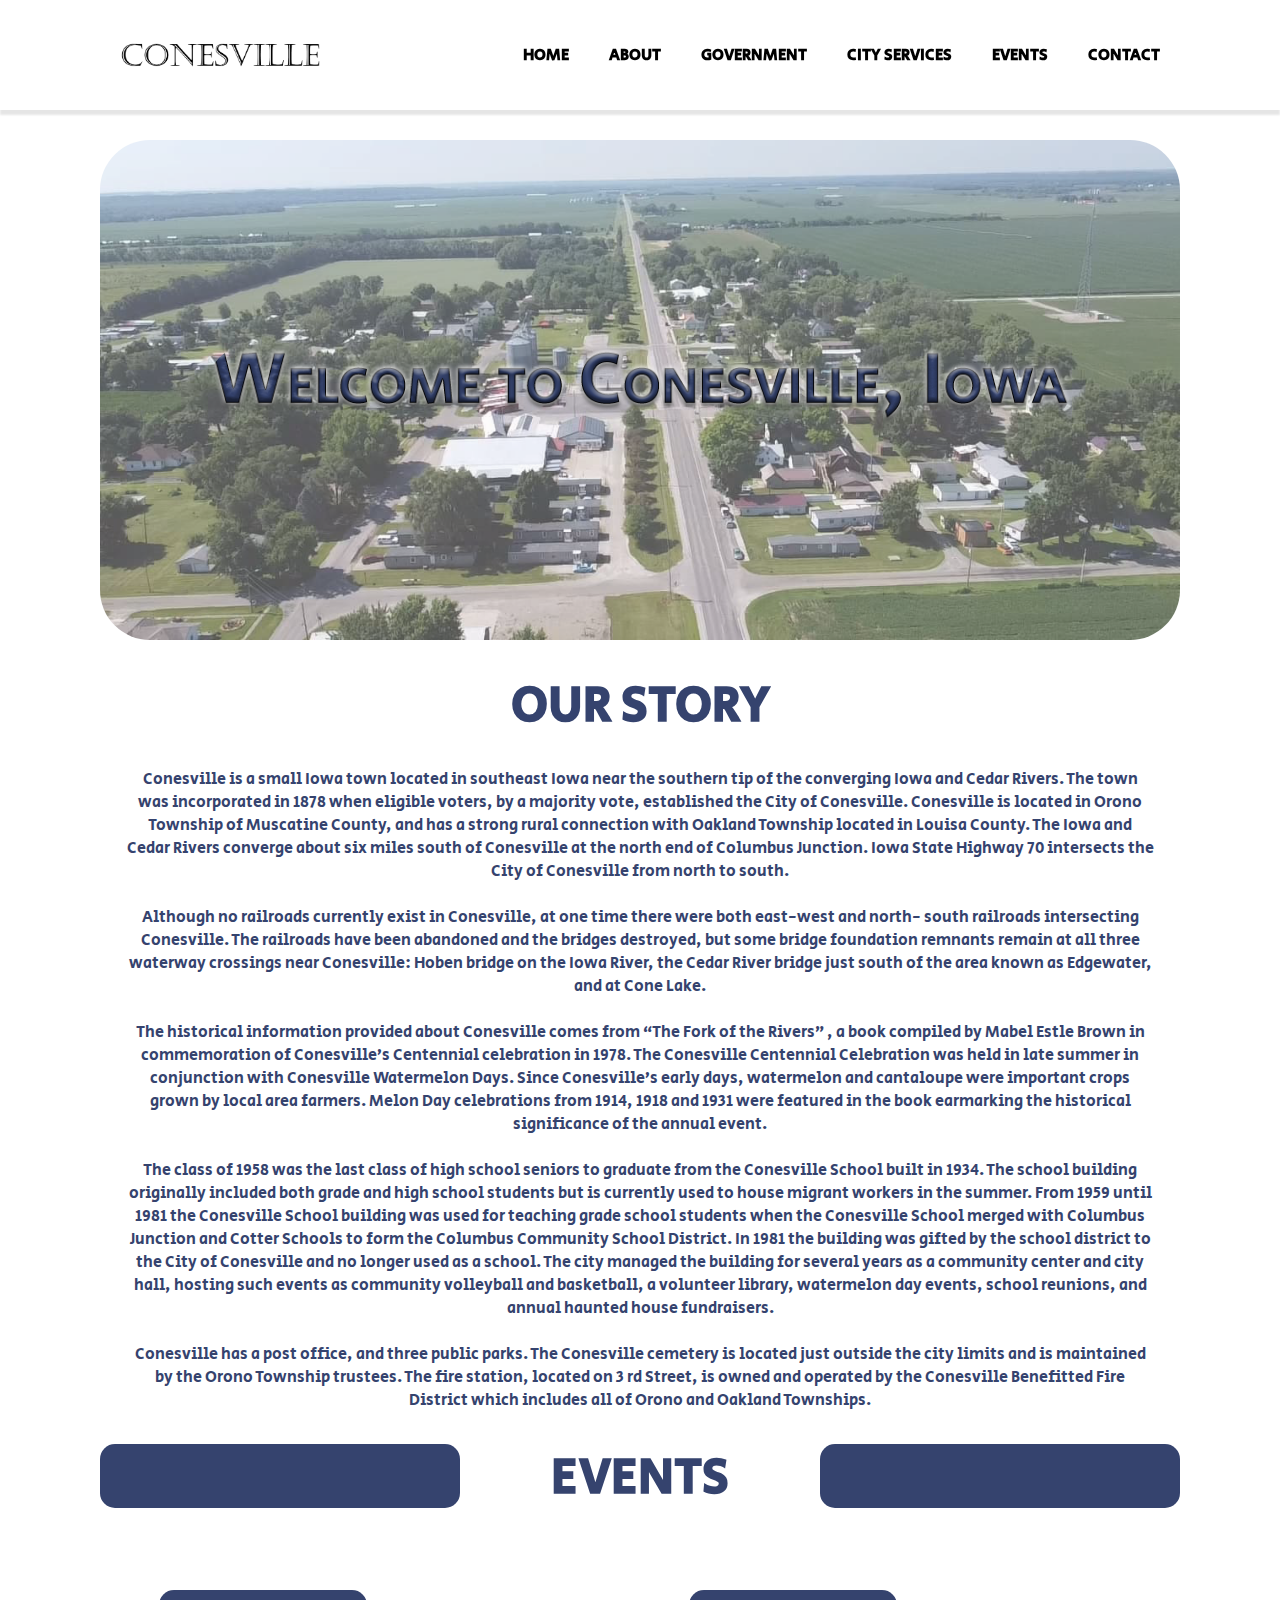
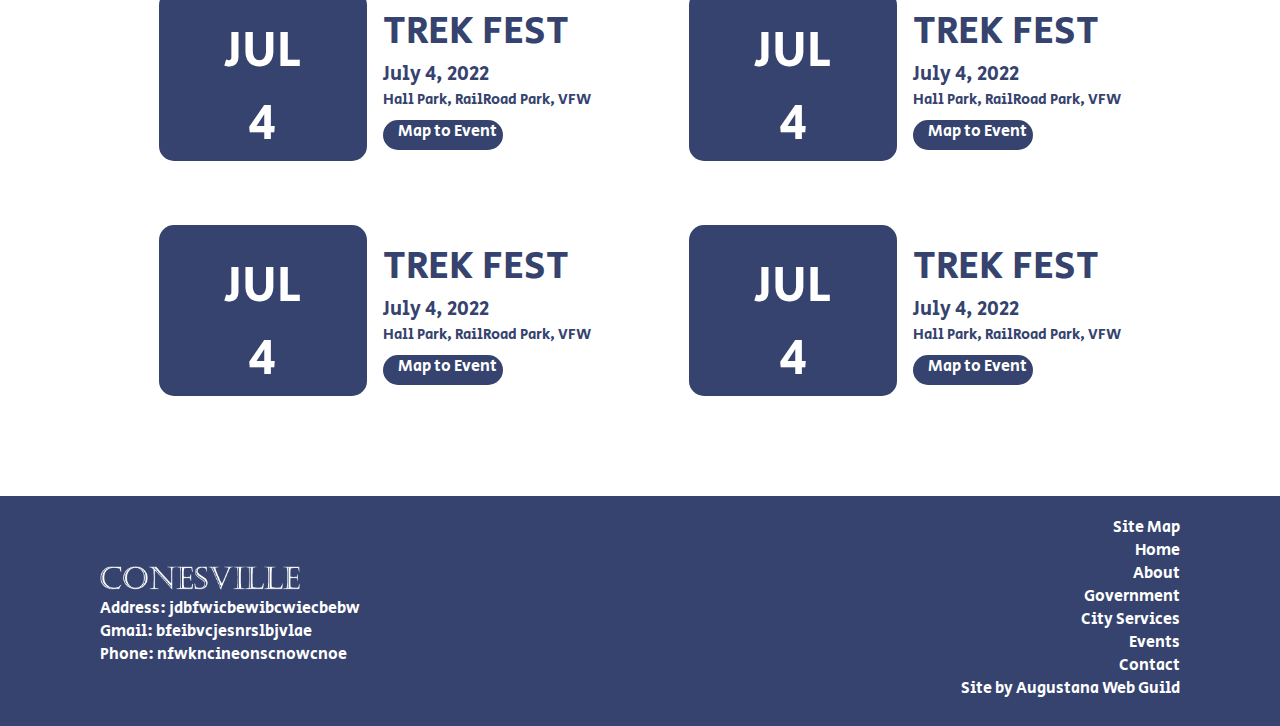
==== index.html @ def05488 "website completed" ====
<!DOCTYPE html>
<html lang="en">
  <head>
    <meta charset="UTF-8" />
    <meta http-equiv="X-UA-Compatible" content="IE=edge" />
    <meta name="viewport" content="width=device-width, initial-scale=1.0" />
    <!--Google Fonts-->
    <link rel="preconnect" href="https://fonts.googleapis.com">
    <link rel="preconnect" href="https://fonts.gstatic.com" crossorigin>
    <link href="https://fonts.googleapis.com/css2?family=Secular+One&display=swap" rel="stylesheet">
    <!--CSS Link-->
    <link rel="stylesheet" href="css/style.css" />
    <link rel="stylesheet" href="css/responsiveNavBar.css">

    <title>Conesville</title>
  </head>

  <header>
    <div class="navbar">
        <div class="navbar-content justify">
            <a href="index" class="logo">
                <img src="/img/logo.png" alt="logo of conesville">
            </a>
            <div class="burger navbar-toggle toggle" id="js-navbar-toggle">
                <div class="l1"></div>
                <div class="l2"></div>
                <div class="l3"></div>
            </div>
            <ul class="mainnav active" id="menu">
                <li><a href="#Home" class="navlink hover-underline">Home</a></li>
                <li><a href="#About" class="navlink hover-underline">About</a></li>
                <li><a href="#Government" class="navlink hover-underline">Government</a></li>
                <li><a href="#City Services" class="navlink hover-underline">City Services</a></li>
                <li><a href="#Events" class="navlink hover-underline">Events</a></li>
                <li><a href="#Contact" class="navlink hover-underline">Contact</a></li>
            </ul>
        </div>
    </div>
    <div class="justify gallery-img">
      <div class="img-frame">
        <img src="/img/Conesvilleback.png" alt="background image for conesville">
      </div>
      <div class="justify content welcome-img">
          <img src="/img/Welcome-to-Conesville,-Iowa.png" alt="Welcome to Conesville">
      </div>   
  </div>
  </header>

  <main>
    <div class="justify heading-text">
      <h1>Our Story</h1>
    </div>

    <div class="justify adjust body-text">
      <p>Conesville is a small Iowa town located in southeast Iowa near the southern tip of the converging Iowa and Cedar Rivers. The town was incorporated in 1878 when eligible voters, by a majority vote, established the City of Conesville. Conesville is located in Orono Township of Muscatine County, and has a strong rural connection with Oakland Township located in Louisa County. The Iowa and Cedar Rivers converge about six miles south of Conesville at the north end of Columbus Junction. Iowa State Highway 70 intersects the City of Conesville from north to south.</p><br>

      <p>Although no railroads currently exist in Conesville, at one time there were both east-west and north- south railroads intersecting Conesville. The railroads have been abandoned and the bridges destroyed, but some bridge foundation remnants remain at all three waterway crossings near Conesville: Hoben bridge on the Iowa River, the Cedar River bridge just south of the area known as Edgewater, and at Cone Lake.</p><br>
        
      <p>The historical information provided about Conesville comes from “The Fork of the Rivers” , a book compiled by Mabel Estle Brown in commemoration of Conesville’s Centennial celebration in 1978. The Conesville Centennial Celebration was held in late summer in conjunction with Conesville Watermelon Days. Since Conesville’s early days, watermelon and cantaloupe were important crops grown by local area farmers. Melon Day celebrations from 1914, 1918 and 1931 were featured in the book earmarking the historical significance of the annual event.</p><br>
        
      <p>The class of 1958 was the last class of high school seniors to graduate from the Conesville School built in 1934. The school building originally included both grade and high school students but is currently used to house migrant workers in the summer. From 1959 until 1981 the Conesville School building was used for teaching grade school students when the Conesville School merged with Columbus Junction and Cotter Schools to form the Columbus Community School District. In 1981 the building was gifted by the school district to the City of Conesville and no longer used as a school. The city managed the building for several years as a community center and city hall, hosting such events as community volleyball and basketball, a volunteer library, watermelon day events, school reunions, and annual haunted house fundraisers.</p><br>
        
      <p>Conesville has a post office, and three public parks. The Conesville cemetery is located just outside the city limits and is maintained by the Orono Township trustees. The fire station, located on 3 rd Street, is owned and operated by the Conesville Benefitted Fire District which includes all of Orono and Oakland Townships.</p>
    </div>

    <div class="justify grid-1-by-3">
      <div class="rectangle1"></div>
      <div class="heading-text">
        <h1>Events</h1>
      </div>
      <div class="rectangle2"></div>
    </div>
    <div class="justify adjust grid-2-by-2">
      <div class="grid-2-by-2-inner">
        <div class="jul-rectangle">
          <p>JUL<br>4</p>
        </div>
        <div class="trek-fest">
          <p class="trek-text">TREK FEST</p>
          <p class="date">July 4, 2022</p>
          <p class="address">Hall Park, RailRoad Park, VFW</p>
          <div class="map-button">
            <p>Map to Event</p>
          </div>
        </div>
      </div>
      <div class="grid-2-by-2-inner">
        <div class="jul-rectangle">
          <p>JUL<br>4</p>
        </div>
        <div class="trek-fest">
          <p class="trek-text">TREK FEST</p>
          <p class="date">July 4, 2022</p>
          <p class="address">Hall Park, RailRoad Park, VFW</p>
          <div class="map-button">
            <p>Map to Event</p>
          </div>
        </div>
      </div>
      <div class="grid-2-by-2-inner">
        <div class="jul-rectangle">
          <p>JUL<br>4</p>
        </div>
        <div class="trek-fest">
          <p class="trek-text">TREK FEST</p>
          <p class="date">July 4, 2022</p>
          <p class="address">Hall Park, RailRoad Park, VFW</p>
          <div class="map-button">
            <p>Map to Event</p>
          </div>
        </div>
      </div>
      <div class="grid-2-by-2-inner">
        <div class="jul-rectangle">
          <p>JUL<br>4</p>
        </div>
        <div class="trek-fest">
          <p class="trek-text">TREK FEST</p>
          <p class="date">July 4, 2022</p>
          <p class="address">Hall Park, RailRoad Park, VFW</p>
          <div class="map-button">
            <p>Map to Event</p>
          </div>
        </div>
      </div>
    </div>

    <footer>
      <div class="justify adjust footer-grid">
        <div class="logo-and-text">
          <img src="img/footer-logo.png">
          <p>Address: jdbfwicbewibcwiecbebw</p>
          <p>Gmail: bfeibvcjesnrslbjvlae</p>
          <p>Phone: nfwkncineonscnowcnoe</p>
        </div>
        <div class="details">
          <p>Site Map</p>
          <p>Home</p>
          <p>About</p>
          <p>Government</p>
          <p>City Services</p>
          <p>Events</p>
          <p>Contact</p>
          <p>Site by Augustana Web Guild</p>
        </div>
      </div>
    </footer>
    <script src="js/responsiveNavBar.js"></script>
  </main>
---- css/style.css ----
* {
  margin: 0;
  padding: 0;
  /* For webkit */
  -webkit-box-sizing: border-box;
  -moz-box-sizing: border-box;
  box-sizing: border-box;
  font-family: 'Secular One', sans-serif;
}

:root {
  --main-color: #35436e;
}

.justify {
  max-width: 1080px;
  margin-left: auto;
  margin-right: auto;
}

.adjust {
  margin-left: auto;
  margin-right: auto;
  padding-left: 2%;
  padding-right: 2%;
}

.navbar {
  font-weight: 600;
  box-shadow: 0 5px 2px 0 rgba(0, 0, 0, .1);
  backdrop-filter: blue(10px);
  background-color: white;
  position: fixed;
  width: 100%;
  z-index: 1;
}

.navbar-content {
  min-height: 110px;
  display: flex;
  justify-content: space-between;
  margin: auto;
}

.logo {
  padding-top: 40px;
  padding-left: 20px;
}

.logo img {
  width: 200px;
  height: auto;
}

.burger{
  display: none;
  cursor: pointer;
  padding: 8.5px 4px;
  z-index: 3;
}

.burger div{
  background-color: rgb(0, 0, 0);
  width: 25px;
  height: 1px;
  margin: 6px;
  transition: all 0.3s ease;
}

.mainnav {
  list-style-type: none;
  display: flex;
  justify-content: flex-end;
  flex-wrap: wrap;
  margin-left: auto;
}

.mainnav li {
  display: flex;
  text-transform: uppercase;
  position: relative;
  align-items: center;

}

.mainnav li a {
  text-decoration: none;
  color: black;
  padding: 0 20px 0 20px;
}


.navlink{
  display: flex;
  align-items: center;
  justify-content: center;
}

.gallery-img {
  padding-top: 140px;
  position: relative;
}

.img-frame {
  position: relative;
  width: 100%;
  height: 500px;
}

.img-frame img {
  width: 100%;
  height: 100%;
  object-fit: cover;
}

.gallery-img img {
  border-radius: 50px;
}

.welcome-img {
  display: grid;
  position: absolute;
  top: 54%;
  left: 10%;
  right: 10%;
  justify-content: center;
  align-items: center;
}

.welcome-img img {
  width: 100%;
  height: 100%;
  object-fit: cover;
}

.heading-text h1 {
  font-size: 50px;
  color: var(--main-color);
  text-transform: uppercase;
  text-align: center;
  /* margin-left: 230px; */
  margin-top: 30px;
  margin-bottom: 25px;
}

.body-text p {
  text-align: center;
  color: var(--main-color);
}

.grid-1-by-3 {
  display: grid;
  grid-template-columns: 1fr 1fr 1fr;
  align-items: center;
  justify-items: center;
  margin-bottom: 50px;
}

.grid-1-by-3 .rectangle1 {
  width: 100%;
  height: 50%;
  object-fit: cover;
}

.grid-1-by-3 .rectangle2 {
  width: 100%;
  height: 50%;
  object-fit: cover;
}

.rectangle1 {
  border-radius: 15px;
  background-color: var(--main-color);
}

.rectangle2 {
  border-radius: 15px;
  background-color: var(--main-color);
}

.jul-rectangle {
  width: 95px;
  height: 160px;
  border-radius: 15px;
  background-color: var(--main-color);
  text-align: center;
}

.jul-rectangle p {
  font-size: 50px;
  color: white;
  margin-top: 25px;
}

.grid-2-by-2 {
  display: grid;
  grid-template-columns: 1fr 1fr;
  grid-template-rows: 1fr 1fr;
  column-gap: 2em;
  row-gap: 4em;
  align-items: center;
  justify-items: center;
}

.grid-2-by-2-inner {
  display: grid;
  grid-template-columns: 1fr 1fr;
  align-items: center;
  justify-items: center;
  column-gap: 1em;
}

.trek-fest p {
  color: var(--main-color);
}

.trek-text {
  font-size: 40px;
}

.date {
  font-size: 20px;
}

.address {
  font-size: 15px;
}

.map-button {
  width: 120px;
  height: 30px;
  border-radius: 15px;
  background-color: var(--main-color);
}

.map-button p {
  color: white;
  margin-left: 15px;
  margin-right: 5px;
  margin-top: 10px;
}

.grid-2-by-2 .grid-2-by-2-inner .jul-rectangle {
  width: 100%;
  height: 100%;
  object-fit: cover;
}

.grid-2-by-2 .grid-2-by-2-inner .jul-rectangle .trek-fest .trek-text {
  width: 100%;
  height: 100%;
  object-fit: cover;
}

footer{
  background-color: var(--main-color);
}

.footer-grid {
  margin-top: 100px;
  padding: 20px 0px 0px 0px;
  display: grid;
  grid-template-columns: 1fr 1fr;
  column-gap: 10em;
}

.logo-and-text{
  color: white;
  text-align: left;
  margin-top: 50px;
  margin-bottom: 60px;
}

.details {
  color: white;
  text-align: right;
}

.logo-and-text img {
  width: 200px;
}

.footer-grid logo-and-text img {
  width: 100%;
  height: 100%;
  object-fit: cover;
}

.footer-grid .details {
  width: 100%;
  height: 100%;
  object-fit: cover;
}




@media only screen and (max-width: 900px) {
  .navbar-toggle{
    position: absolute;
    top: 17px;
    right: 20px;
  }

  .burger{
    display: block;
  }

  .active{
    display: block;
  }

  .navbar-content{
    min-height: 80px;
    flex-direction: column;
  }
  
  .mainnav{
    padding-top: 20px;
    display: none;
    padding-bottom: 0;
    margin-left: revert;
    text-align: center;
  }

  .mainnav li{
    display: block;
    text-align: center;
    font-size: 20px;
    padding-bottom: 20px;
  }

  .grid-2-by-2 {
    display: grid;
    grid-template-columns: 1fr;
    grid-template-rows: 1fr 1fr 1fr 1fr;
  }

  .footer-grid {
    display: grid;
    grid-template-columns: 1fr;
    grid-template-rows: 1fr 1fr;
  }

  .heading-text h1 {
    font-size: 30px;
  }

  .logo-and-text{
    text-align: center;
    /* padding-right: 50px; */
  }

  .details {
    text-align: center;
  }
  

}
---- css/responsiveNavBar.css ----
:root {
    --col1: #d64045;
    --col2: #e9fff9;
    --col3: #9ed8db;
    --col4: #467599;
    --col5: #1d3354;
    --height-of-navbar: 186.48px;
  }
  /* Navigation bar */
  .burger {
    display: none;
    cursor: pointer;
    padding: 8.5px 4px;
    z-index: 10;
    /* background-color: var(--col3); */
    border-radius: 10px;
  }
  .burger div {
    background-color: var(--col5);
    width: 30px;
    height: 2px;
    margin: 7px;
    transition: all 0.3s ease;
  }
  .toggle .l1 {
    transform: rotate(-45deg) translate(-6.5px, 6.5px);
  }
  .toggle .l2 {
    opacity: 0;
  }
  .toggle .l3 {
    transform: rotate(45deg) translate(-6.5px, -6.5px);
  }
  
  @media screen and (max-width: 900px) {
    .mainnav {
      display: none;
    }
    .burger {
      display: block;
    }
    .navbar-toggle {
      position: absolute;
      top: 17px;
      right: 20px;
    }
    .active {
      display: block;
    }
  }
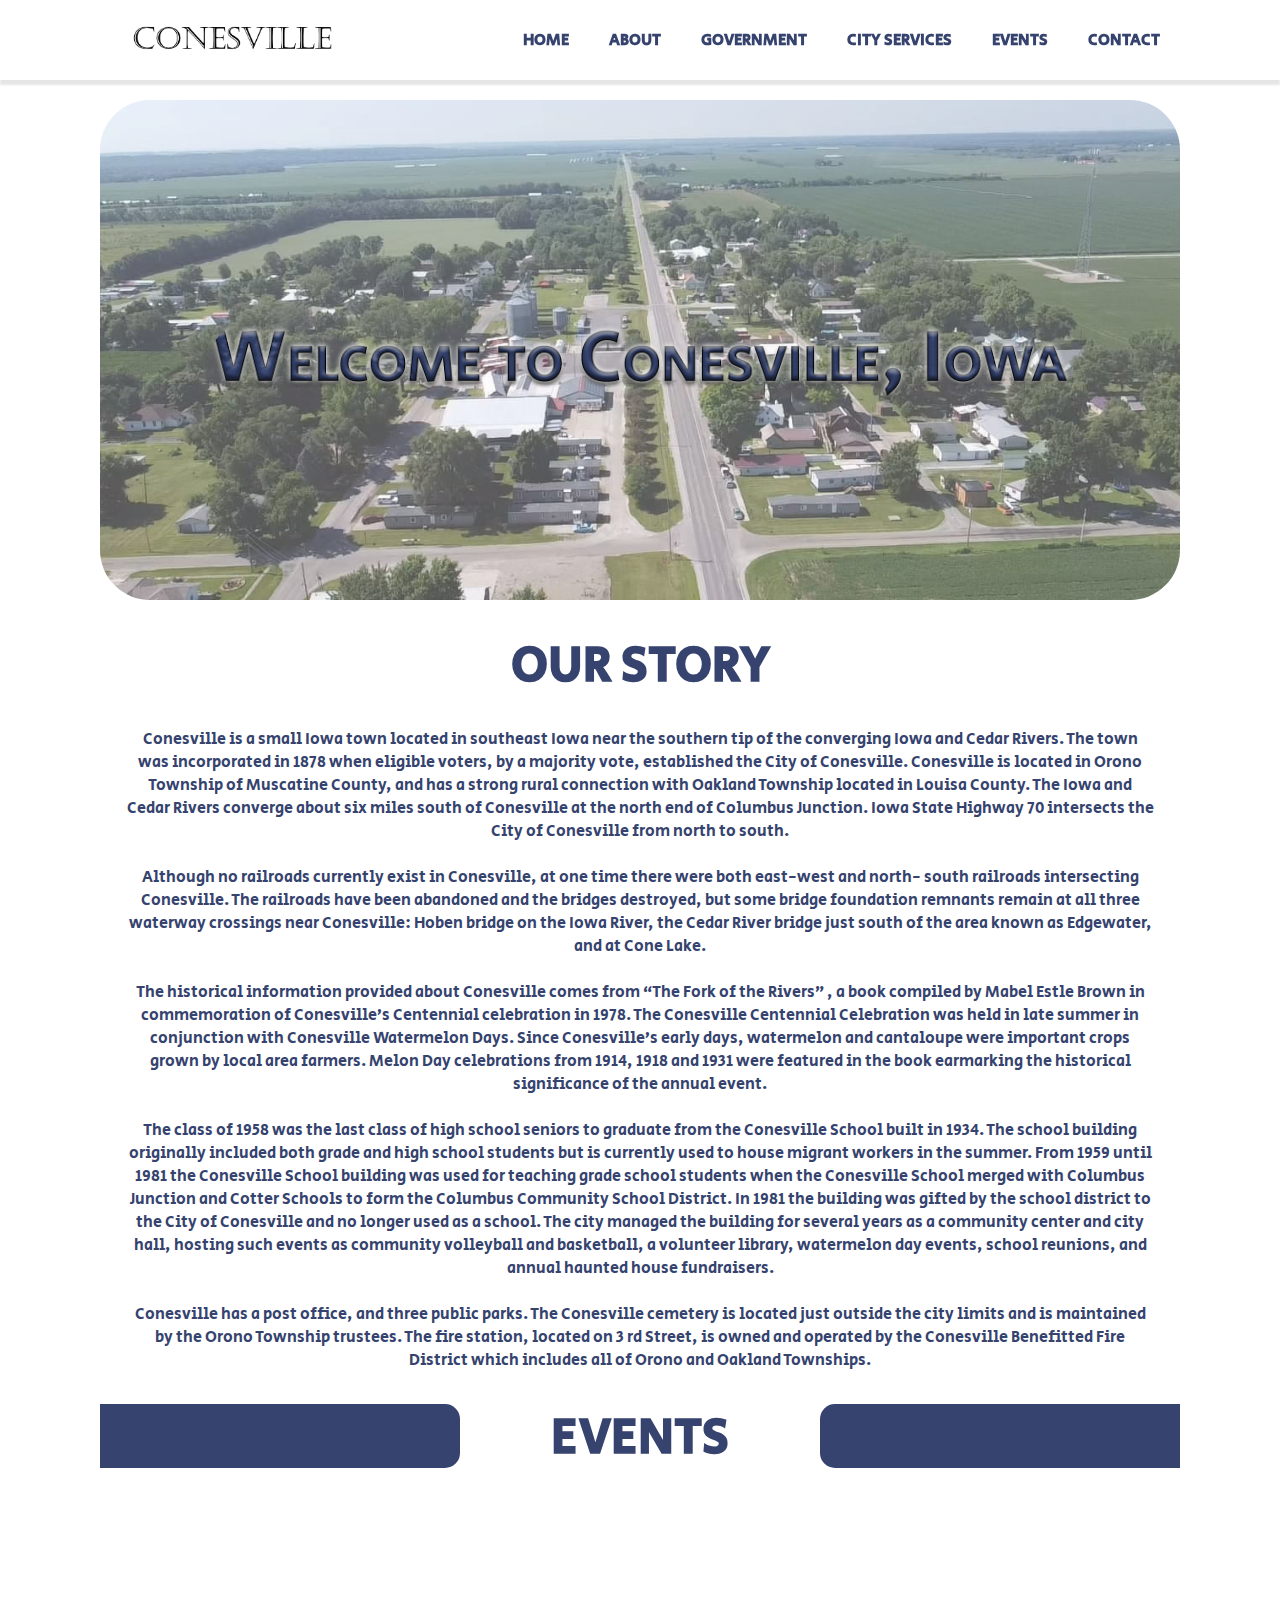
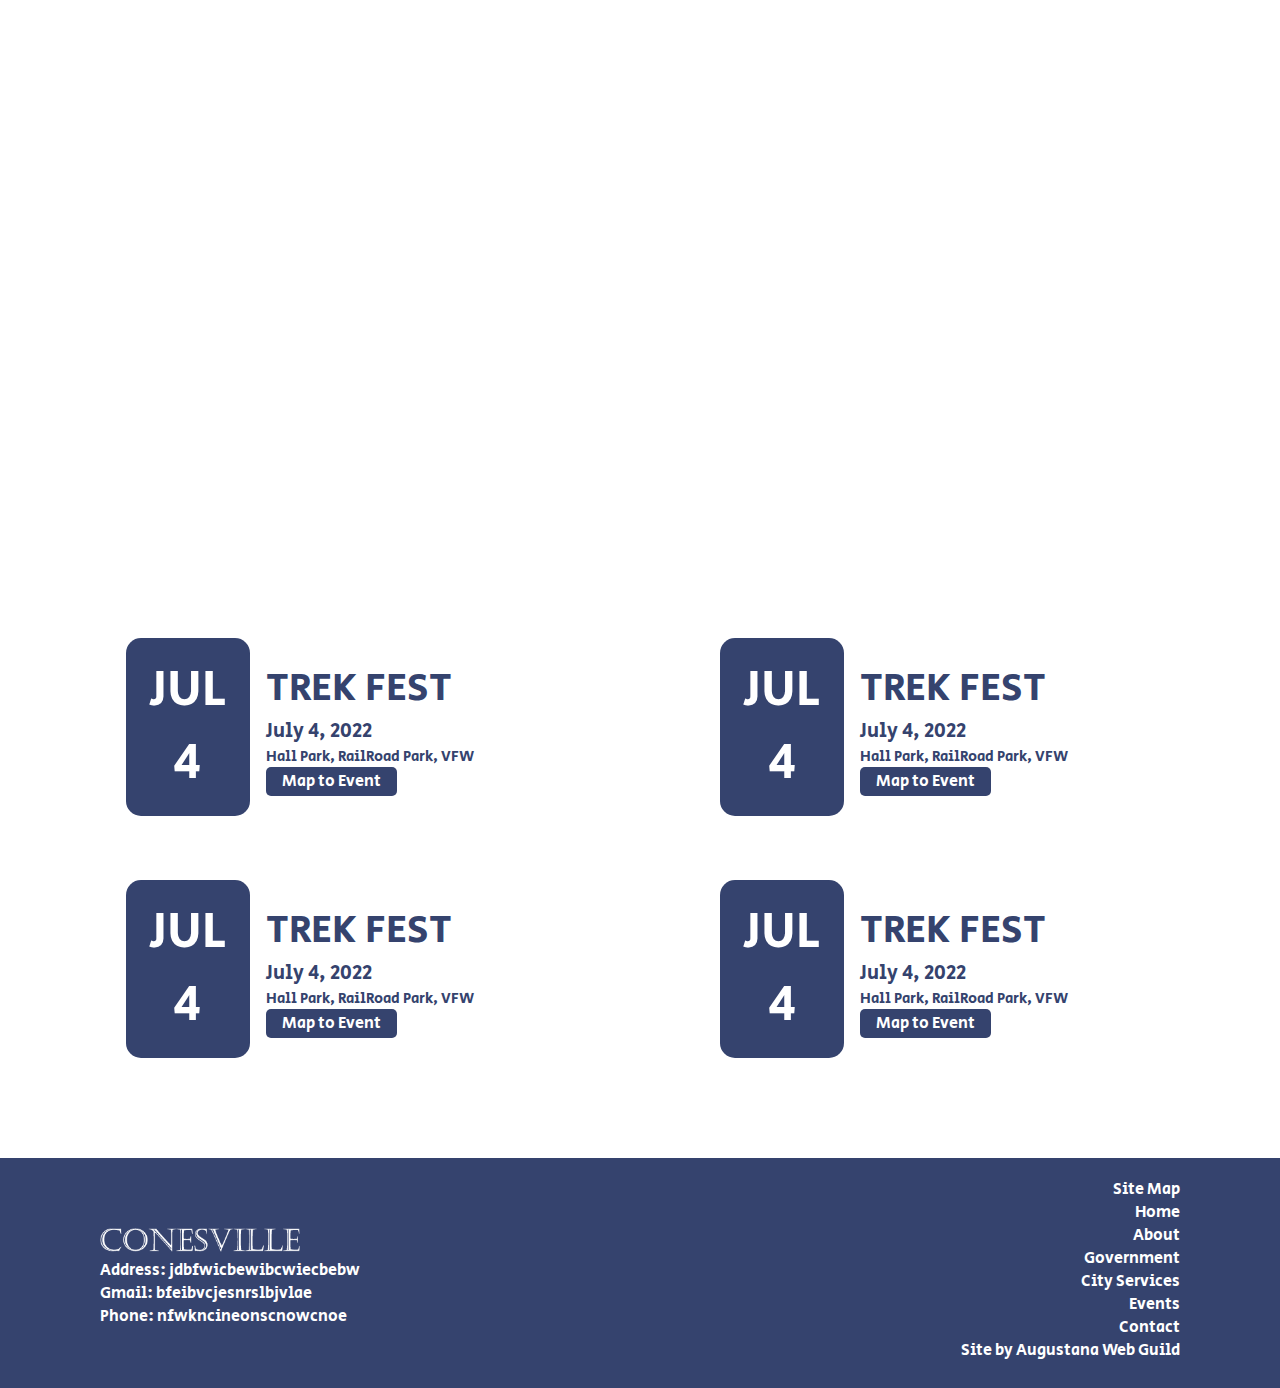
==== commit 60a05196: "Adjusted the code" ====
--- a/index.html
+++ b/index.html
@@ -69,6 +69,13 @@
         <h1>Events</h1>
       </div>
       <div class="rectangle2"></div>
+    </div>
+    <div class="schedule">
+      <div class="justify adjust">
+      <iframe
+        src="https://calendar.google.com/calendar/embed?height=600&wkst=1&bgcolor=%23c8cbd6&ctz=America%2FChicago&showTitle=0&showNav=0&showDate=1&showPrint=0&showTabs=0&showCalendars=0&showTz=1&src=Y19rcjlqNXVhbmEyaWY2bm82Z29vYzRjcTlna0Bncm91cC5jYWxlbmRhci5nb29nbGUuY29t&src=Y19xbHQxbTVyaTdzZGJxYmllZ2V2a3Jnc2I5MEBncm91cC5jYWxlbmRhci5nb29nbGUuY29t&color=%23F4511E&color=%23D50000"
+        style="border-width:0" width="100%" frameborder="0" scrolling="no"></iframe>
+      </div>
     </div>
     <div class="justify adjust grid-2-by-2">
       <div class="grid-2-by-2-inner">
--- a/css/style.css
+++ b/css/style.css
@@ -36,15 +36,17 @@
 }
 
 .navbar-content {
-  min-height: 110px;
+  min-height: 80px;
   display: flex;
   justify-content: space-between;
   margin: auto;
 }
 
 .logo {
-  padding-top: 40px;
-  padding-left: 20px;
+  display: grid;
+  align-items: center;
+  justify-content: center;
+  padding: 1em 2em;
 }
 
 .logo img {
@@ -76,17 +78,20 @@
 }
 
 .mainnav li {
-  display: flex;
+  display: grid;
   text-transform: uppercase;
+  font-weight: 600;
   position: relative;
   align-items: center;
-
 }
 
 .mainnav li a {
+  display: grid;
+  height: 100%;
   text-decoration: none;
-  color: black;
+  color: var(--main-color);
   padding: 0 20px 0 20px;
+  transition: 150ms ease
 }
 
 
@@ -96,8 +101,13 @@
   justify-content: center;
 }
 
+.mainnav li a:hover {
+  background: var(--main-color);
+  color: white;
+}
+
 .gallery-img {
-  padding-top: 140px;
+  padding-top: 100px;
   position: relative;
 }
 
@@ -169,45 +179,45 @@
 }
 
 .rectangle1 {
+  border-radius: 0 15px 15px 0;
+  background-color: var(--main-color);
+}
+
+.rectangle2 {
+  border-radius: 15px 0 0 15px;
+  background-color: var(--main-color);
+}
+
+.jul-rectangle {
   border-radius: 15px;
   background-color: var(--main-color);
-}
-
-.rectangle2 {
-  border-radius: 15px;
-  background-color: var(--main-color);
-}
-
-.jul-rectangle {
-  width: 95px;
-  height: 160px;
-  border-radius: 15px;
-  background-color: var(--main-color);
   text-align: center;
+  padding: 1em 1.5em;
 }
 
 .jul-rectangle p {
   font-size: 50px;
   color: white;
-  margin-top: 25px;
 }
 
 .grid-2-by-2 {
   display: grid;
   grid-template-columns: 1fr 1fr;
   grid-template-rows: 1fr 1fr;
-  column-gap: 2em;
+  column-gap: 10em;
   row-gap: 4em;
   align-items: center;
   justify-items: center;
+  
 }
 
 .grid-2-by-2-inner {
   display: grid;
-  grid-template-columns: 1fr 1fr;
-  align-items: center;
-  justify-items: center;
+  grid-template-columns: auto 1fr;
+  align-items: center;
+  justify-items: start;
   column-gap: 1em;
+  width: 100%;
 }
 
 .trek-fest p {
@@ -227,17 +237,14 @@
 }
 
 .map-button {
-  width: 120px;
-  height: 30px;
-  border-radius: 15px;
+  width: fit-content;
+  border-radius: 5px;
+  padding: 0.2rem 1rem;
   background-color: var(--main-color);
 }
 
 .map-button p {
   color: white;
-  margin-left: 15px;
-  margin-right: 5px;
-  margin-top: 10px;
 }
 
 .grid-2-by-2 .grid-2-by-2-inner .jul-rectangle {
@@ -290,6 +297,16 @@
   width: 100%;
   height: 100%;
   object-fit: cover;
+}
+
+.schedule {
+  /* width: 90%; */
+  margin: 0 auto;
+  padding-bottom: 4rem;
+}
+
+.schedule iframe {
+  aspect-ratio : 1 / 0.6;
 }
 
 
@@ -327,8 +344,13 @@
     display: block;
     text-align: center;
     font-size: 20px;
-    padding-bottom: 20px;
-  }
+  }
+
+  .mainnav li a {
+    padding-top: 1rem;
+    padding-bottom: 1rem;
+  }
+
 
   .grid-2-by-2 {
     display: grid;
@@ -355,5 +377,12 @@
     text-align: center;
   }
   
+  .schedule iframe {
+    aspect-ratio : 1 / 1;
+  }
+
+  .gallery-img {
+    padding-top: 100px;
+  }
 
 }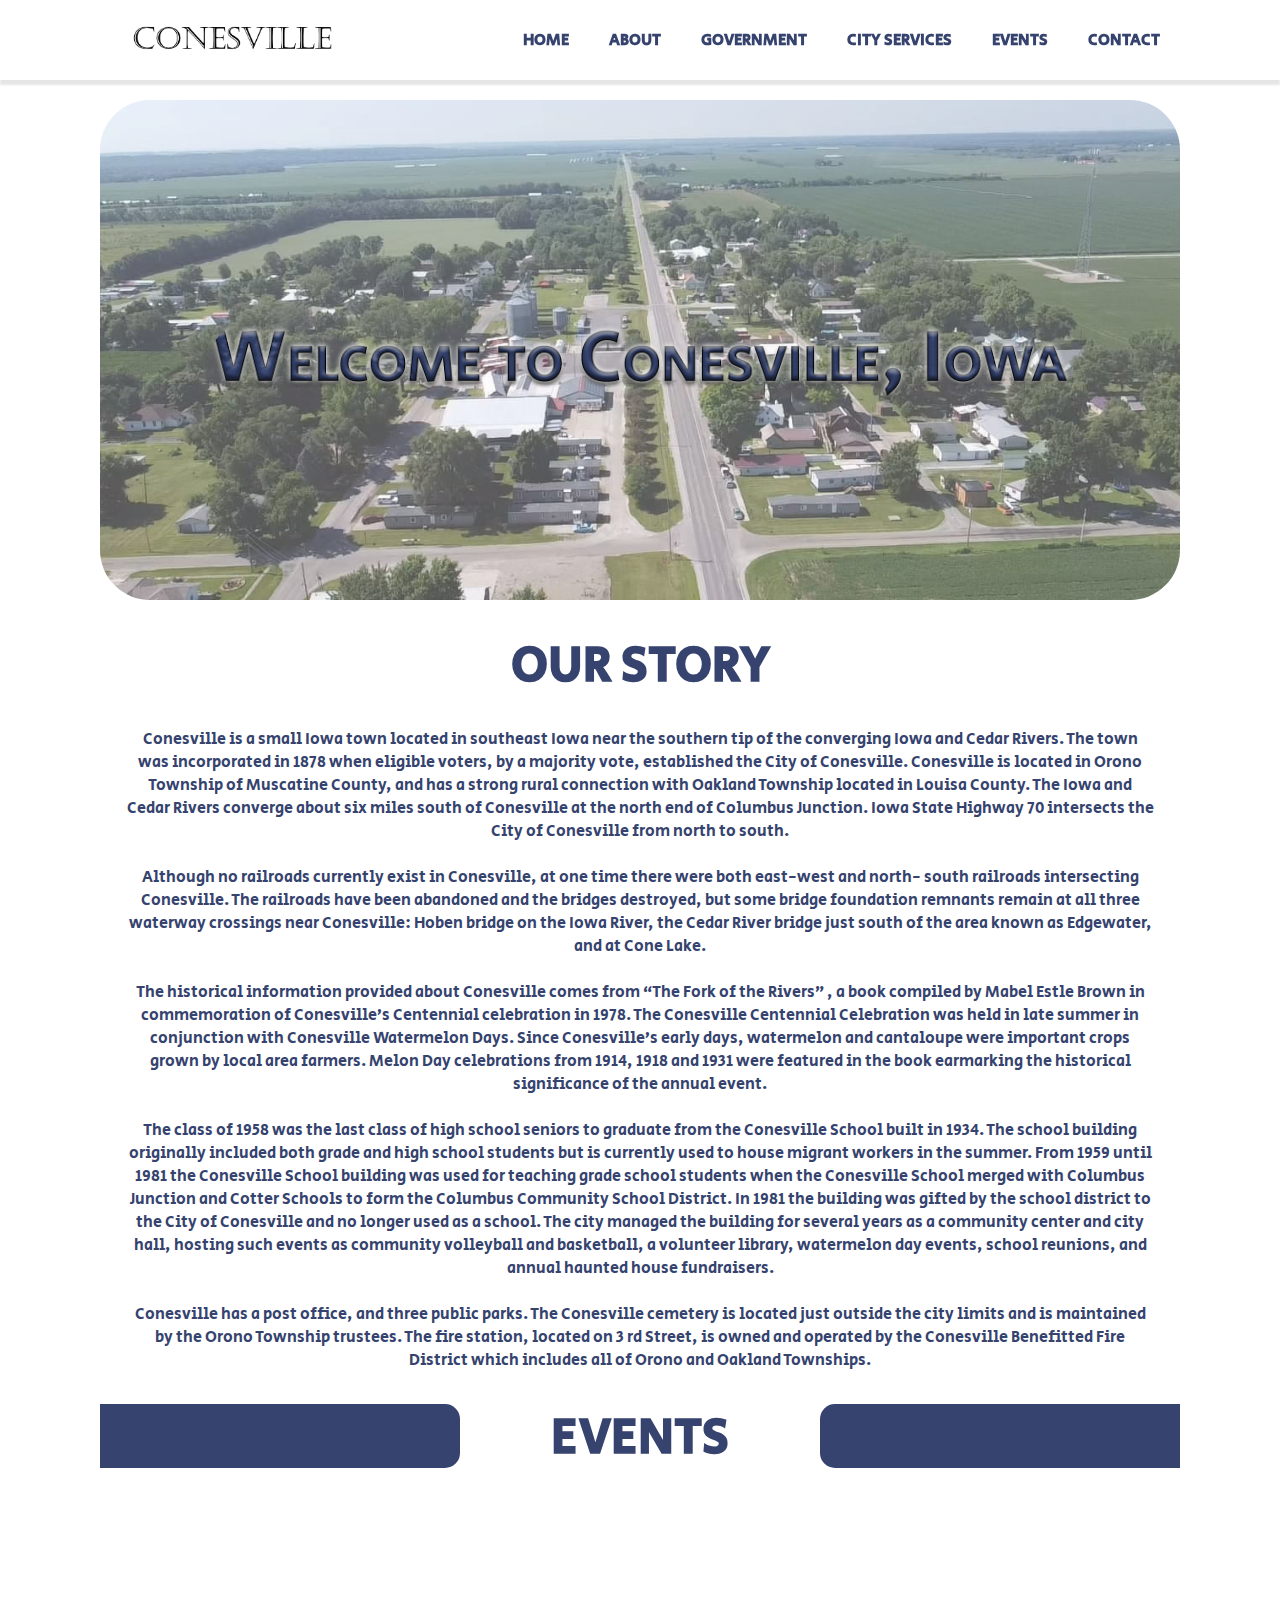
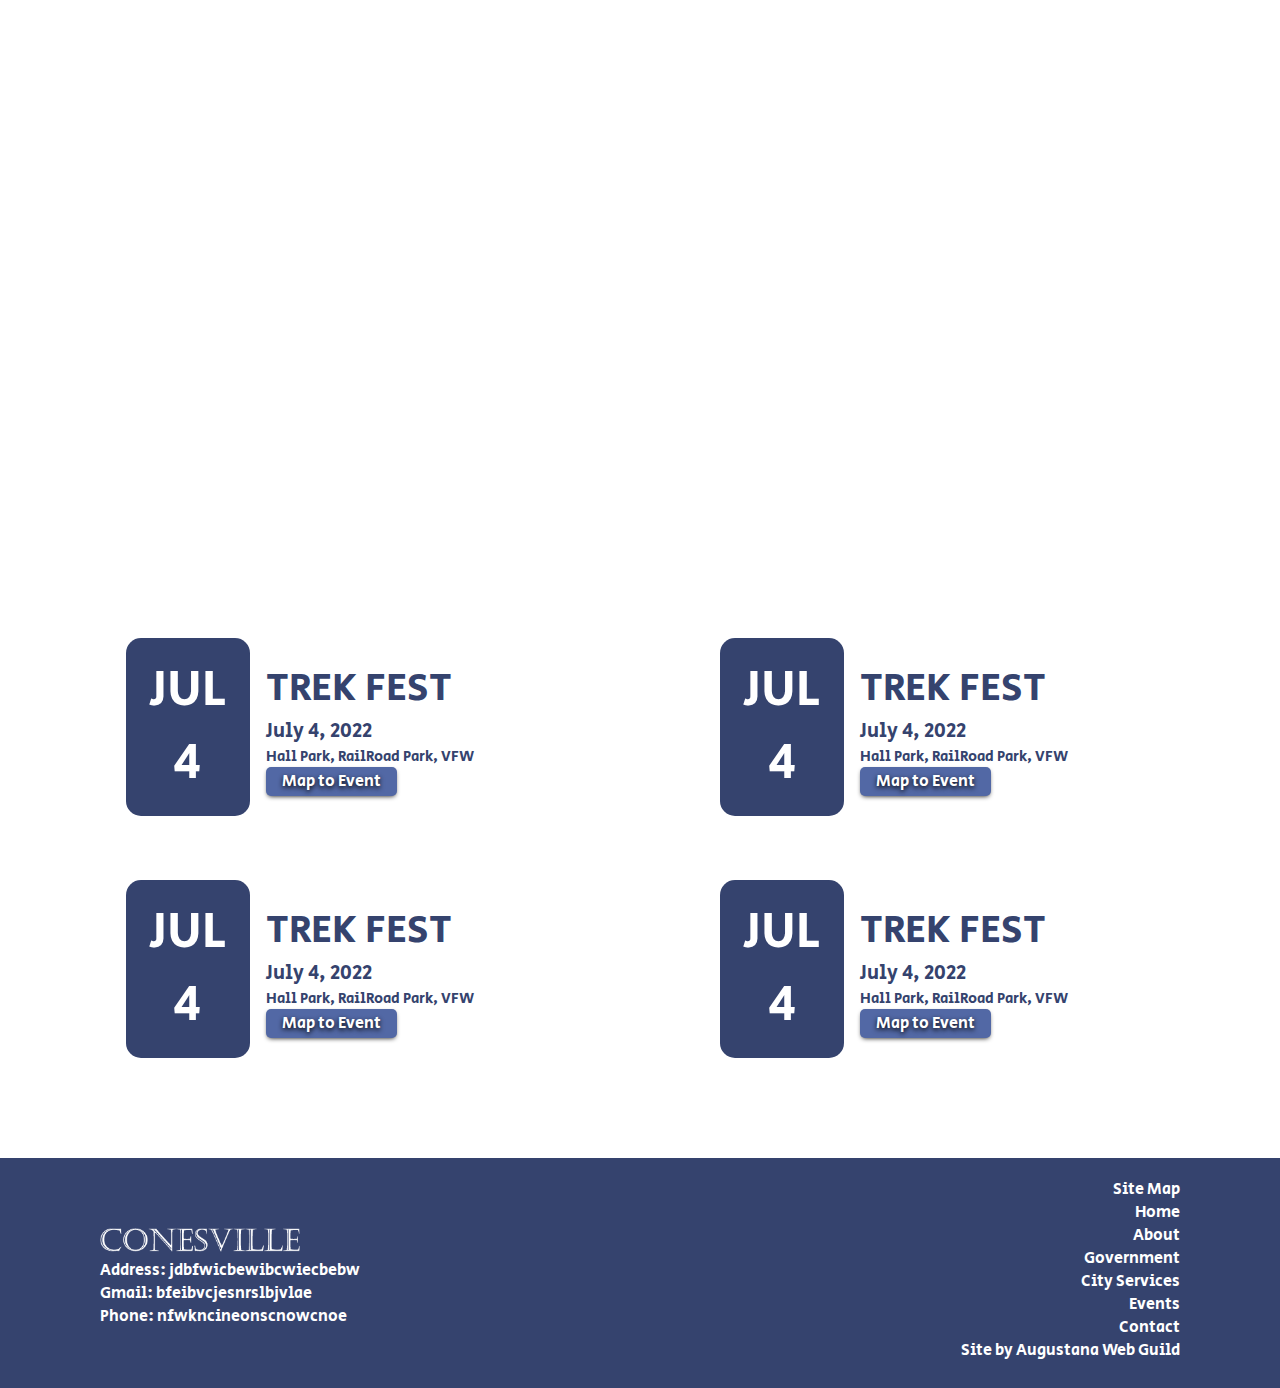
==== commit cde2c9ef: "changed a little" ====
--- a/index.html
+++ b/index.html
@@ -1,157 +1,178 @@
 <!DOCTYPE html>
 <html lang="en">
-  <head>
-    <meta charset="UTF-8" />
-    <meta http-equiv="X-UA-Compatible" content="IE=edge" />
-    <meta name="viewport" content="width=device-width, initial-scale=1.0" />
-    <!--Google Fonts-->
-    <link rel="preconnect" href="https://fonts.googleapis.com">
-    <link rel="preconnect" href="https://fonts.gstatic.com" crossorigin>
-    <link href="https://fonts.googleapis.com/css2?family=Secular+One&display=swap" rel="stylesheet">
-    <!--CSS Link-->
-    <link rel="stylesheet" href="css/style.css" />
-    <link rel="stylesheet" href="css/responsiveNavBar.css">
 
-    <title>Conesville</title>
-  </head>
+<head>
+  <meta charset="UTF-8" />
+  <meta http-equiv="X-UA-Compatible" content="IE=edge" />
+  <meta name="viewport" content="width=device-width, initial-scale=1.0" />
+  <!--Google Fonts-->
+  <link rel="preconnect" href="https://fonts.googleapis.com">
+  <link rel="preconnect" href="https://fonts.gstatic.com" crossorigin>
+  <link href="https://fonts.googleapis.com/css2?family=Secular+One&display=swap" rel="stylesheet">
+  <!--CSS Link-->
+  <link rel="stylesheet" href="css/style.css" />
+  <link rel="stylesheet" href="css/responsiveNavBar.css">
 
-  <header>
-    <div class="navbar">
-        <div class="navbar-content justify">
-            <a href="index" class="logo">
-                <img src="/img/logo.png" alt="logo of conesville">
-            </a>
-            <div class="burger navbar-toggle toggle" id="js-navbar-toggle">
-                <div class="l1"></div>
-                <div class="l2"></div>
-                <div class="l3"></div>
-            </div>
-            <ul class="mainnav active" id="menu">
-                <li><a href="#Home" class="navlink hover-underline">Home</a></li>
-                <li><a href="#About" class="navlink hover-underline">About</a></li>
-                <li><a href="#Government" class="navlink hover-underline">Government</a></li>
-                <li><a href="#City Services" class="navlink hover-underline">City Services</a></li>
-                <li><a href="#Events" class="navlink hover-underline">Events</a></li>
-                <li><a href="#Contact" class="navlink hover-underline">Contact</a></li>
-            </ul>
-        </div>
+  <title>Conesville</title>
+</head>
+
+<header>
+  <div class="navbar">
+    <div class="navbar-content justify">
+      <a href="index" class="logo">
+        <img src="/img/logo.png" alt="logo of conesville">
+      </a>
+      <div class="burger navbar-toggle toggle" id="js-navbar-toggle">
+        <div class="l1"></div>
+        <div class="l2"></div>
+        <div class="l3"></div>
+      </div>
+      <ul class="mainnav active" id="menu">
+        <li><a href="#Home" class="navlink hover-underline">Home</a></li>
+        <li><a href="#About" class="navlink hover-underline">About</a></li>
+        <li><a href="#Government" class="navlink hover-underline">Government</a></li>
+        <li><a href="#City Services" class="navlink hover-underline">City Services</a></li>
+        <li><a href="#Events" class="navlink hover-underline">Events</a></li>
+        <li><a href="#Contact" class="navlink hover-underline">Contact</a></li>
+      </ul>
     </div>
-    <div class="justify gallery-img">
-      <div class="img-frame">
-        <img src="/img/Conesvilleback.png" alt="background image for conesville">
-      </div>
-      <div class="justify content welcome-img">
-          <img src="/img/Welcome-to-Conesville,-Iowa.png" alt="Welcome to Conesville">
-      </div>   
   </div>
-  </header>
+  <div class="justify gallery-img">
+    <div class="img-frame">
+      <img src="/img/Conesvilleback.png" alt="background image for conesville">
+    </div>
+    <div class="justify content welcome-img">
+      <img src="/img/Welcome-to-Conesville,-Iowa.png" alt="Welcome to Conesville">
+    </div>
+  </div>
+</header>
 
-  <main>
-    <div class="justify heading-text">
-      <h1>Our Story</h1>
+<main>
+  <div class="justify heading-text">
+    <h1>Our Story</h1>
+  </div>
+
+  <div class="justify adjust body-text">
+    <p>Conesville is a small Iowa town located in southeast Iowa near the southern tip of the converging Iowa and Cedar
+      Rivers. The town was incorporated in 1878 when eligible voters, by a majority vote, established the City of
+      Conesville. Conesville is located in Orono Township of Muscatine County, and has a strong rural connection with
+      Oakland Township located in Louisa County. The Iowa and Cedar Rivers converge about six miles south of Conesville
+      at the north end of Columbus Junction. Iowa State Highway 70 intersects the City of Conesville from north to
+      south.</p><br>
+
+    <p>Although no railroads currently exist in Conesville, at one time there were both east-west and north- south
+      railroads intersecting Conesville. The railroads have been abandoned and the bridges destroyed, but some bridge
+      foundation remnants remain at all three waterway crossings near Conesville: Hoben bridge on the Iowa River, the
+      Cedar River bridge just south of the area known as Edgewater, and at Cone Lake.</p><br>
+
+    <p>The historical information provided about Conesville comes from “The Fork of the Rivers” , a book compiled by
+      Mabel Estle Brown in commemoration of Conesville’s Centennial celebration in 1978. The Conesville Centennial
+      Celebration was held in late summer in conjunction with Conesville Watermelon Days. Since Conesville’s early days,
+      watermelon and cantaloupe were important crops grown by local area farmers. Melon Day celebrations from 1914, 1918
+      and 1931 were featured in the book earmarking the historical significance of the annual event.</p><br>
+
+    <p>The class of 1958 was the last class of high school seniors to graduate from the Conesville School built in 1934.
+      The school building originally included both grade and high school students but is currently used to house migrant
+      workers in the summer. From 1959 until 1981 the Conesville School building was used for teaching grade school
+      students when the Conesville School merged with Columbus Junction and Cotter Schools to form the Columbus
+      Community School District. In 1981 the building was gifted by the school district to the City of Conesville and no
+      longer used as a school. The city managed the building for several years as a community center and city hall,
+      hosting such events as community volleyball and basketball, a volunteer library, watermelon day events, school
+      reunions, and annual haunted house fundraisers.</p><br>
+
+    <p>Conesville has a post office, and three public parks. The Conesville cemetery is located just outside the city
+      limits and is maintained by the Orono Township trustees. The fire station, located on 3 rd Street, is owned and
+      operated by the Conesville Benefitted Fire District which includes all of Orono and Oakland Townships.</p>
+  </div>
+
+  <div class="justify grid-1-by-3">
+    <div class="rectangle1"></div>
+    <div class="heading-text">
+      <h1>Events</h1>
     </div>
-
-    <div class="justify adjust body-text">
-      <p>Conesville is a small Iowa town located in southeast Iowa near the southern tip of the converging Iowa and Cedar Rivers. The town was incorporated in 1878 when eligible voters, by a majority vote, established the City of Conesville. Conesville is located in Orono Township of Muscatine County, and has a strong rural connection with Oakland Township located in Louisa County. The Iowa and Cedar Rivers converge about six miles south of Conesville at the north end of Columbus Junction. Iowa State Highway 70 intersects the City of Conesville from north to south.</p><br>
-
-      <p>Although no railroads currently exist in Conesville, at one time there were both east-west and north- south railroads intersecting Conesville. The railroads have been abandoned and the bridges destroyed, but some bridge foundation remnants remain at all three waterway crossings near Conesville: Hoben bridge on the Iowa River, the Cedar River bridge just south of the area known as Edgewater, and at Cone Lake.</p><br>
-        
-      <p>The historical information provided about Conesville comes from “The Fork of the Rivers” , a book compiled by Mabel Estle Brown in commemoration of Conesville’s Centennial celebration in 1978. The Conesville Centennial Celebration was held in late summer in conjunction with Conesville Watermelon Days. Since Conesville’s early days, watermelon and cantaloupe were important crops grown by local area farmers. Melon Day celebrations from 1914, 1918 and 1931 were featured in the book earmarking the historical significance of the annual event.</p><br>
-        
-      <p>The class of 1958 was the last class of high school seniors to graduate from the Conesville School built in 1934. The school building originally included both grade and high school students but is currently used to house migrant workers in the summer. From 1959 until 1981 the Conesville School building was used for teaching grade school students when the Conesville School merged with Columbus Junction and Cotter Schools to form the Columbus Community School District. In 1981 the building was gifted by the school district to the City of Conesville and no longer used as a school. The city managed the building for several years as a community center and city hall, hosting such events as community volleyball and basketball, a volunteer library, watermelon day events, school reunions, and annual haunted house fundraisers.</p><br>
-        
-      <p>Conesville has a post office, and three public parks. The Conesville cemetery is located just outside the city limits and is maintained by the Orono Township trustees. The fire station, located on 3 rd Street, is owned and operated by the Conesville Benefitted Fire District which includes all of Orono and Oakland Townships.</p>
-    </div>
-
-    <div class="justify grid-1-by-3">
-      <div class="rectangle1"></div>
-      <div class="heading-text">
-        <h1>Events</h1>
-      </div>
-      <div class="rectangle2"></div>
-    </div>
-    <div class="schedule">
-      <div class="justify adjust">
+    <div class="rectangle2"></div>
+  </div>
+  <div class="schedule">
+    <div class="justify adjust">
       <iframe
         src="https://calendar.google.com/calendar/embed?height=600&wkst=1&bgcolor=%23c8cbd6&ctz=America%2FChicago&showTitle=0&showNav=0&showDate=1&showPrint=0&showTabs=0&showCalendars=0&showTz=1&src=Y19rcjlqNXVhbmEyaWY2bm82Z29vYzRjcTlna0Bncm91cC5jYWxlbmRhci5nb29nbGUuY29t&src=Y19xbHQxbTVyaTdzZGJxYmllZ2V2a3Jnc2I5MEBncm91cC5jYWxlbmRhci5nb29nbGUuY29t&color=%23F4511E&color=%23D50000"
         style="border-width:0" width="100%" frameborder="0" scrolling="no"></iframe>
+    </div>
+  </div>
+  <div class="justify adjust grid-2-by-2">
+    <div class="grid-2-by-2-inner">
+      <div class="jul-rectangle">
+        <p>JUL<br>4</p>
       </div>
-    </div>
-    <div class="justify adjust grid-2-by-2">
-      <div class="grid-2-by-2-inner">
-        <div class="jul-rectangle">
-          <p>JUL<br>4</p>
-        </div>
-        <div class="trek-fest">
-          <p class="trek-text">TREK FEST</p>
-          <p class="date">July 4, 2022</p>
-          <p class="address">Hall Park, RailRoad Park, VFW</p>
-          <div class="map-button">
-            <p>Map to Event</p>
-          </div>
-        </div>
-      </div>
-      <div class="grid-2-by-2-inner">
-        <div class="jul-rectangle">
-          <p>JUL<br>4</p>
-        </div>
-        <div class="trek-fest">
-          <p class="trek-text">TREK FEST</p>
-          <p class="date">July 4, 2022</p>
-          <p class="address">Hall Park, RailRoad Park, VFW</p>
-          <div class="map-button">
-            <p>Map to Event</p>
-          </div>
-        </div>
-      </div>
-      <div class="grid-2-by-2-inner">
-        <div class="jul-rectangle">
-          <p>JUL<br>4</p>
-        </div>
-        <div class="trek-fest">
-          <p class="trek-text">TREK FEST</p>
-          <p class="date">July 4, 2022</p>
-          <p class="address">Hall Park, RailRoad Park, VFW</p>
-          <div class="map-button">
-            <p>Map to Event</p>
-          </div>
-        </div>
-      </div>
-      <div class="grid-2-by-2-inner">
-        <div class="jul-rectangle">
-          <p>JUL<br>4</p>
-        </div>
-        <div class="trek-fest">
-          <p class="trek-text">TREK FEST</p>
-          <p class="date">July 4, 2022</p>
-          <p class="address">Hall Park, RailRoad Park, VFW</p>
-          <div class="map-button">
-            <p>Map to Event</p>
-          </div>
+      <div class="trek-fest">
+        <p class="trek-text">TREK FEST</p>
+        <p class="date">July 4, 2022</p>
+        <p class="address">Hall Park, RailRoad Park, VFW</p>
+        <div class="map-button">
+          <p>Map to Event</p>
         </div>
       </div>
     </div>
-
-    <footer>
-      <div class="justify adjust footer-grid">
-        <div class="logo-and-text">
-          <img src="img/footer-logo.png">
-          <p>Address: jdbfwicbewibcwiecbebw</p>
-          <p>Gmail: bfeibvcjesnrslbjvlae</p>
-          <p>Phone: nfwkncineonscnowcnoe</p>
-        </div>
-        <div class="details">
-          <p>Site Map</p>
-          <p>Home</p>
-          <p>About</p>
-          <p>Government</p>
-          <p>City Services</p>
-          <p>Events</p>
-          <p>Contact</p>
-          <p>Site by Augustana Web Guild</p>
+    <div class="grid-2-by-2-inner">
+      <div class="jul-rectangle">
+        <p>JUL<br>4</p>
+      </div>
+      <div class="trek-fest">
+        <p class="trek-text">TREK FEST</p>
+        <p class="date">July 4, 2022</p>
+        <p class="address">Hall Park, RailRoad Park, VFW</p>
+        <div class="map-button">
+          <p>Map to Event</p>
         </div>
       </div>
-    </footer>
-    <script src="js/responsiveNavBar.js"></script>
-  </main>
-  +    </div>
+    <div class="grid-2-by-2-inner">
+      <div class="jul-rectangle">
+        <p>JUL<br>4</p>
+      </div>
+      <div class="trek-fest">
+        <p class="trek-text">TREK FEST</p>
+        <p class="date">July 4, 2022</p>
+        <p class="address">Hall Park, RailRoad Park, VFW</p>
+        <div class="map-button">
+          <p>Map to Event</p>
+        </div>
+      </div>
+    </div>
+    <div class="grid-2-by-2-inner">
+      <div class="jul-rectangle">
+        <p>JUL<br>4</p>
+      </div>
+      <div class="trek-fest">
+        <p class="trek-text">TREK FEST</p>
+        <p class="date">July 4, 2022</p>
+        <p class="address">Hall Park, RailRoad Park, VFW</p>
+        <div class="map-button">
+          <p>Map to Event</p>
+        </div>
+      </div>
+    </div>
+  </div>
+
+  <footer>
+    <div class="justify adjust footer-grid">
+      <div class="logo-and-text">
+        <img src="img/footer-logo.png">
+        <p>Address: jdbfwicbewibcwiecbebw</p>
+        <p>Gmail: bfeibvcjesnrslbjvlae</p>
+        <p>Phone: nfwkncineonscnowcnoe</p>
+      </div>
+      <div class="details">
+        <p>Site Map</p>
+        <p>Home</p>
+        <p>About</p>
+        <p>Government</p>
+        <p>City Services</p>
+        <p>Events</p>
+        <p>Contact</p>
+        <p>Site by Augustana Web Guild</p>
+      </div>
+    </div>
+  </footer>
+  <script src="js/responsiveNavBar.js"></script>
+</main>--- a/css/style.css
+++ b/css/style.css
@@ -10,6 +10,7 @@
 
 :root {
   --main-color: #35436e;
+  --secondary-color: #5268a5;
 }
 
 .justify {
@@ -240,11 +241,17 @@
   width: fit-content;
   border-radius: 5px;
   padding: 0.2rem 1rem;
-  background-color: var(--main-color);
+  background-color: var(--secondary-color);
+  box-shadow: 0px 2px 5px -2px black;
+}
+
+.map-button:hover {
+  cursor: pointer;
 }
 
 .map-button p {
   color: white;
+  text-shadow: 0px 2px 5px black;
 }
 
 .grid-2-by-2 .grid-2-by-2-inner .jul-rectangle {
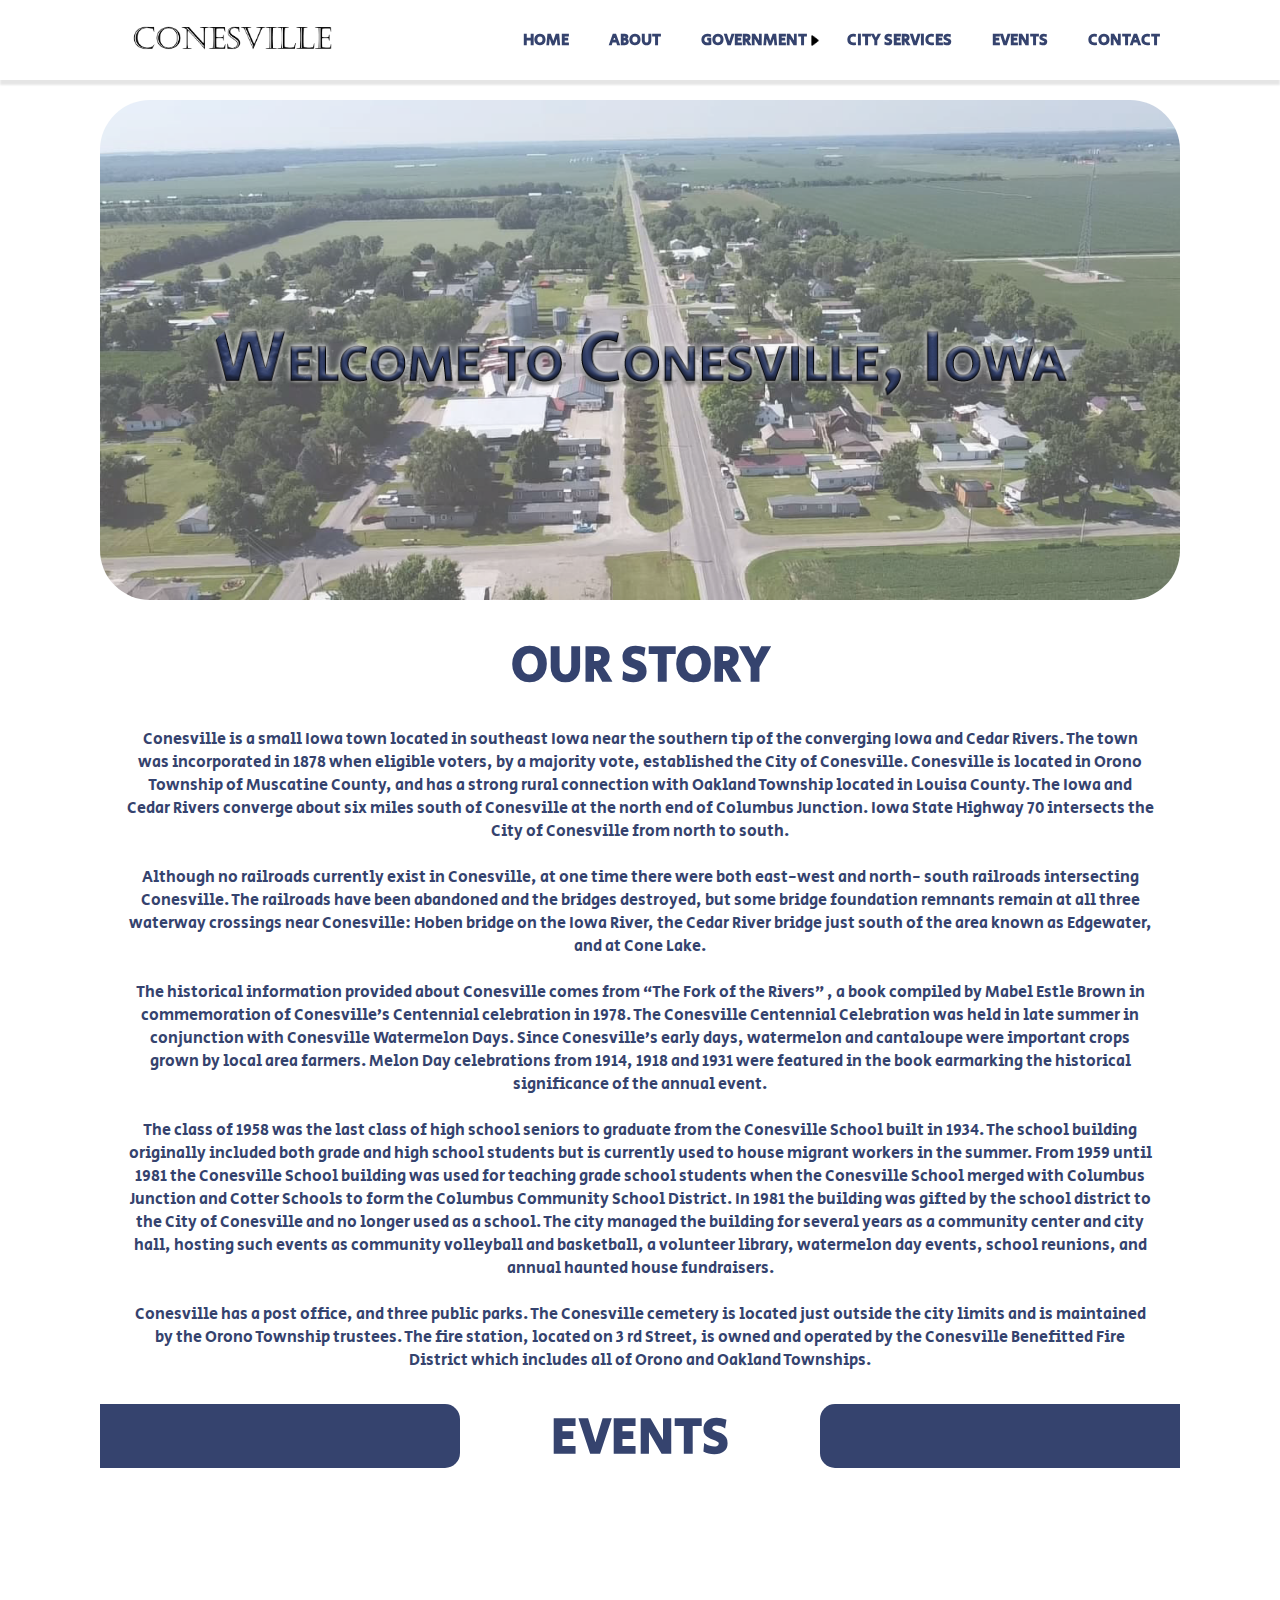
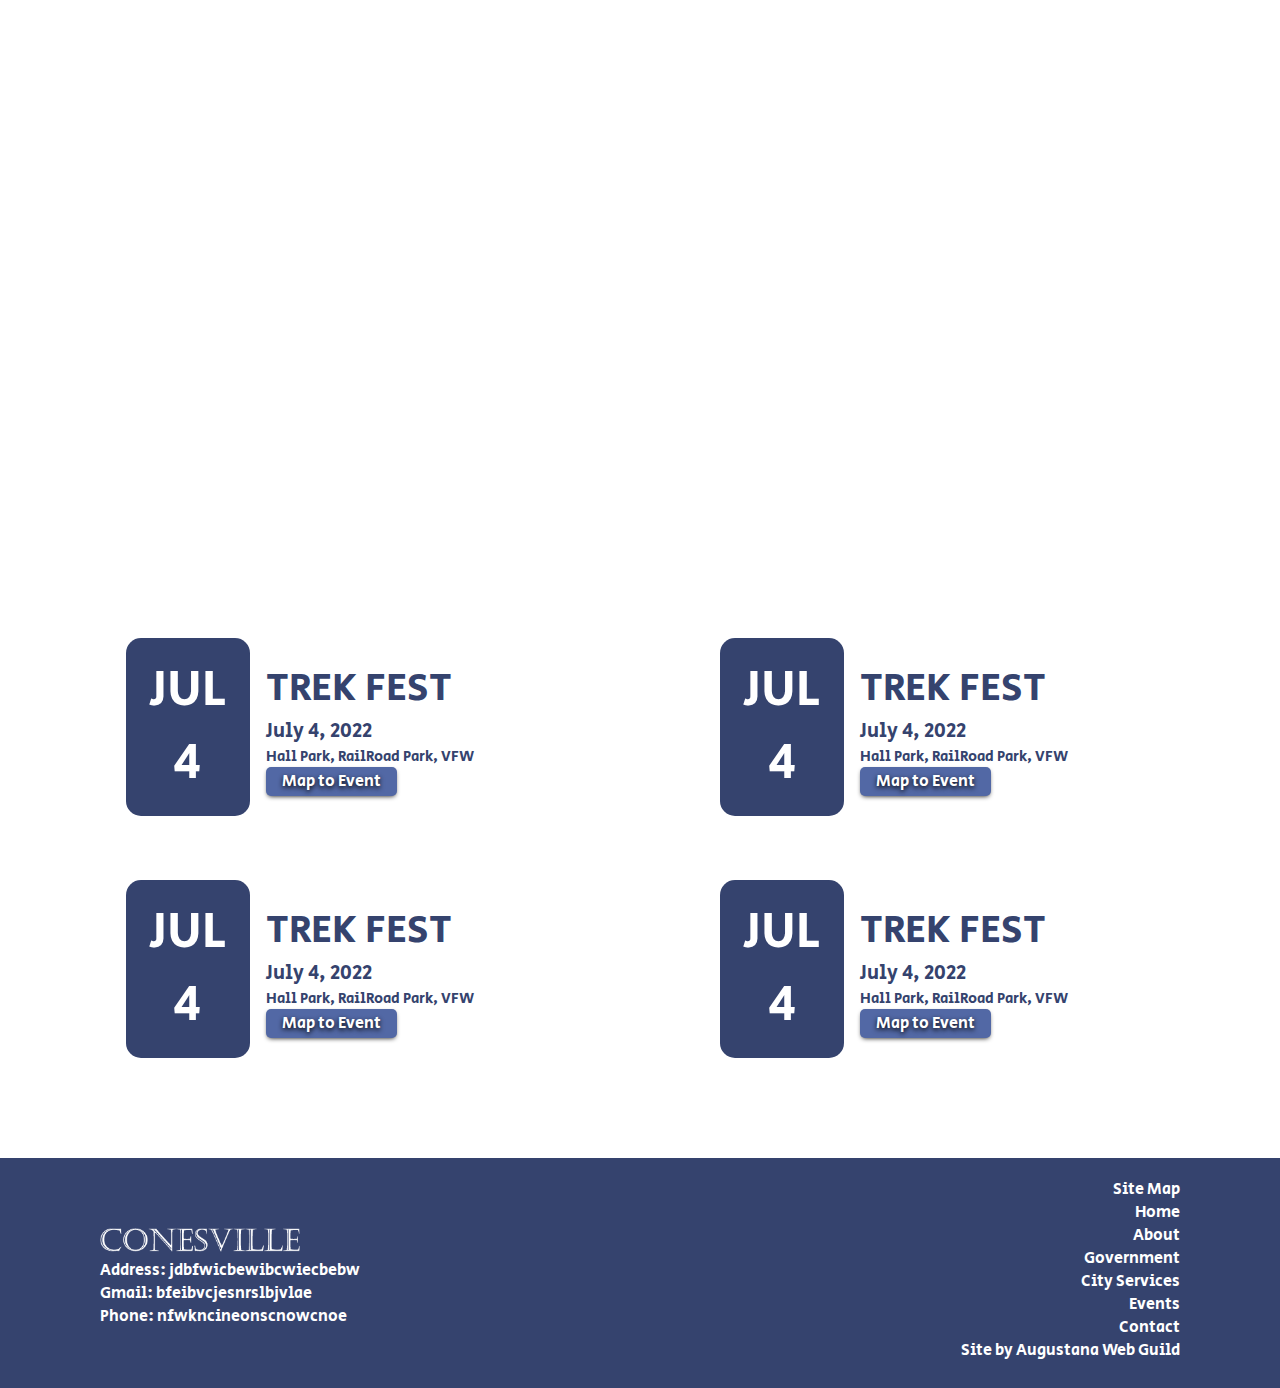
==== commit 1f9d9a6f: "Finished" ====
--- a/index.html
+++ b/index.html
@@ -6,12 +6,12 @@
   <meta http-equiv="X-UA-Compatible" content="IE=edge" />
   <meta name="viewport" content="width=device-width, initial-scale=1.0" />
   <!--Google Fonts-->
-  <link rel="preconnect" href="https://fonts.googleapis.com">
-  <link rel="preconnect" href="https://fonts.gstatic.com" crossorigin>
-  <link href="https://fonts.googleapis.com/css2?family=Secular+One&display=swap" rel="stylesheet">
+  <link rel="preconnect" href="https://fonts.googleapis.com" />
+  <link rel="preconnect" href="https://fonts.gstatic.com" crossorigin />
+  <link href="https://fonts.googleapis.com/css2?family=Secular+One&display=swap" rel="stylesheet" />
   <!--CSS Link-->
   <link rel="stylesheet" href="css/style.css" />
-  <link rel="stylesheet" href="css/responsiveNavBar.css">
+  <link rel="stylesheet" href="css/responsiveNavBar.css" />
 
   <title>Conesville</title>
 </head>
@@ -20,7 +20,7 @@
   <div class="navbar">
     <div class="navbar-content justify">
       <a href="index" class="logo">
-        <img src="/img/logo.png" alt="logo of conesville">
+        <img src="/img/logo.png" alt="logo of conesville" />
       </a>
       <div class="burger navbar-toggle toggle" id="js-navbar-toggle">
         <div class="l1"></div>
@@ -30,19 +30,40 @@
       <ul class="mainnav active" id="menu">
         <li><a href="#Home" class="navlink hover-underline">Home</a></li>
         <li><a href="#About" class="navlink hover-underline">About</a></li>
-        <li><a href="#Government" class="navlink hover-underline">Government</a></li>
-        <li><a href="#City Services" class="navlink hover-underline">City Services</a></li>
+        <li class="dropdown">
+          <!-- <a href="#Government" class="navlink hover-underline"
+              >Government
+              <span class="arrow-container"
+                ><img
+                  class="nav-arrow"
+                  src="img/arrow.png"
+                  alt="arrow" /></span
+            ></a> -->
+          <a class="dropbtn navlink">Government
+            <span class="arrow-container"><img class="nav-arrow" src="img/arrow.png" alt="arrow" /></span>
+          </a>
+          <div class="dropdown-content">
+            <a href="air-pistol-silhouette.php" class="navlink">Mayor & Council</a>
+            <a href="air-pistol-silhouette.php" class="navlink">Meeting Minutes & Agenda</a>
+            <a href="air-pistol-silhouette.php" class="navlink">Elections</a>
+          </div>
+        </li>
+        <li>
+          <a href="#City Services" class="navlink hover-underline">City Services</a>
+        </li>
         <li><a href="#Events" class="navlink hover-underline">Events</a></li>
-        <li><a href="#Contact" class="navlink hover-underline">Contact</a></li>
+        <li>
+          <a href="#Contact" class="navlink hover-underline">Contact</a>
+        </li>
       </ul>
     </div>
   </div>
   <div class="justify gallery-img">
     <div class="img-frame">
-      <img src="/img/Conesvilleback.png" alt="background image for conesville">
+      <img src="/img/Conesvilleback.png" alt="background image for conesville" />
     </div>
     <div class="justify content welcome-img">
-      <img src="/img/Welcome-to-Conesville,-Iowa.png" alt="Welcome to Conesville">
+      <img src="/img/Welcome-to-Conesville,-Iowa.png" alt="Welcome to Conesville" />
     </div>
   </div>
 </header>
@@ -53,36 +74,64 @@
   </div>
 
   <div class="justify adjust body-text">
-    <p>Conesville is a small Iowa town located in southeast Iowa near the southern tip of the converging Iowa and Cedar
-      Rivers. The town was incorporated in 1878 when eligible voters, by a majority vote, established the City of
-      Conesville. Conesville is located in Orono Township of Muscatine County, and has a strong rural connection with
-      Oakland Township located in Louisa County. The Iowa and Cedar Rivers converge about six miles south of Conesville
-      at the north end of Columbus Junction. Iowa State Highway 70 intersects the City of Conesville from north to
-      south.</p><br>
-
-    <p>Although no railroads currently exist in Conesville, at one time there were both east-west and north- south
-      railroads intersecting Conesville. The railroads have been abandoned and the bridges destroyed, but some bridge
-      foundation remnants remain at all three waterway crossings near Conesville: Hoben bridge on the Iowa River, the
-      Cedar River bridge just south of the area known as Edgewater, and at Cone Lake.</p><br>
-
-    <p>The historical information provided about Conesville comes from “The Fork of the Rivers” , a book compiled by
-      Mabel Estle Brown in commemoration of Conesville’s Centennial celebration in 1978. The Conesville Centennial
-      Celebration was held in late summer in conjunction with Conesville Watermelon Days. Since Conesville’s early days,
-      watermelon and cantaloupe were important crops grown by local area farmers. Melon Day celebrations from 1914, 1918
-      and 1931 were featured in the book earmarking the historical significance of the annual event.</p><br>
-
-    <p>The class of 1958 was the last class of high school seniors to graduate from the Conesville School built in 1934.
-      The school building originally included both grade and high school students but is currently used to house migrant
-      workers in the summer. From 1959 until 1981 the Conesville School building was used for teaching grade school
-      students when the Conesville School merged with Columbus Junction and Cotter Schools to form the Columbus
-      Community School District. In 1981 the building was gifted by the school district to the City of Conesville and no
-      longer used as a school. The city managed the building for several years as a community center and city hall,
-      hosting such events as community volleyball and basketball, a volunteer library, watermelon day events, school
-      reunions, and annual haunted house fundraisers.</p><br>
-
-    <p>Conesville has a post office, and three public parks. The Conesville cemetery is located just outside the city
-      limits and is maintained by the Orono Township trustees. The fire station, located on 3 rd Street, is owned and
-      operated by the Conesville Benefitted Fire District which includes all of Orono and Oakland Townships.</p>
+    <p>
+      Conesville is a small Iowa town located in southeast Iowa near the
+      southern tip of the converging Iowa and Cedar Rivers. The town was
+      incorporated in 1878 when eligible voters, by a majority vote,
+      established the City of Conesville. Conesville is located in Orono
+      Township of Muscatine County, and has a strong rural connection with
+      Oakland Township located in Louisa County. The Iowa and Cedar Rivers
+      converge about six miles south of Conesville at the north end of
+      Columbus Junction. Iowa State Highway 70 intersects the City of
+      Conesville from north to south.
+    </p>
+    <br />
+
+    <p>
+      Although no railroads currently exist in Conesville, at one time there
+      were both east-west and north- south railroads intersecting Conesville.
+      The railroads have been abandoned and the bridges destroyed, but some
+      bridge foundation remnants remain at all three waterway crossings near
+      Conesville: Hoben bridge on the Iowa River, the Cedar River bridge just
+      south of the area known as Edgewater, and at Cone Lake.
+    </p>
+    <br />
+
+    <p>
+      The historical information provided about Conesville comes from “The
+      Fork of the Rivers” , a book compiled by Mabel Estle Brown in
+      commemoration of Conesville’s Centennial celebration in 1978. The
+      Conesville Centennial Celebration was held in late summer in conjunction
+      with Conesville Watermelon Days. Since Conesville’s early days,
+      watermelon and cantaloupe were important crops grown by local area
+      farmers. Melon Day celebrations from 1914, 1918 and 1931 were featured
+      in the book earmarking the historical significance of the annual event.
+    </p>
+    <br />
+
+    <p>
+      The class of 1958 was the last class of high school seniors to graduate
+      from the Conesville School built in 1934. The school building originally
+      included both grade and high school students but is currently used to
+      house migrant workers in the summer. From 1959 until 1981 the Conesville
+      School building was used for teaching grade school students when the
+      Conesville School merged with Columbus Junction and Cotter Schools to
+      form the Columbus Community School District. In 1981 the building was
+      gifted by the school district to the City of Conesville and no longer
+      used as a school. The city managed the building for several years as a
+      community center and city hall, hosting such events as community
+      volleyball and basketball, a volunteer library, watermelon day events,
+      school reunions, and annual haunted house fundraisers.
+    </p>
+    <br />
+
+    <p>
+      Conesville has a post office, and three public parks. The Conesville
+      cemetery is located just outside the city limits and is maintained by
+      the Orono Township trustees. The fire station, located on 3 rd Street,
+      is owned and operated by the Conesville Benefitted Fire District which
+      includes all of Orono and Oakland Townships.
+    </p>
   </div>
 
   <div class="justify grid-1-by-3">
@@ -96,52 +145,52 @@
     <div class="justify adjust">
       <iframe
         src="https://calendar.google.com/calendar/embed?height=600&wkst=1&bgcolor=%23c8cbd6&ctz=America%2FChicago&showTitle=0&showNav=0&showDate=1&showPrint=0&showTabs=0&showCalendars=0&showTz=1&src=Y19rcjlqNXVhbmEyaWY2bm82Z29vYzRjcTlna0Bncm91cC5jYWxlbmRhci5nb29nbGUuY29t&src=Y19xbHQxbTVyaTdzZGJxYmllZ2V2a3Jnc2I5MEBncm91cC5jYWxlbmRhci5nb29nbGUuY29t&color=%23F4511E&color=%23D50000"
-        style="border-width:0" width="100%" frameborder="0" scrolling="no"></iframe>
+        style="border-width: 0" width="100%" frameborder="0" scrolling="no"></iframe>
     </div>
   </div>
   <div class="justify adjust grid-2-by-2">
     <div class="grid-2-by-2-inner">
       <div class="jul-rectangle">
-        <p>JUL<br>4</p>
-      </div>
-      <div class="trek-fest">
-        <p class="trek-text">TREK FEST</p>
-        <p class="date">July 4, 2022</p>
-        <p class="address">Hall Park, RailRoad Park, VFW</p>
-        <div class="map-button">
-          <p>Map to Event</p>
-        </div>
-      </div>
-    </div>
-    <div class="grid-2-by-2-inner">
-      <div class="jul-rectangle">
-        <p>JUL<br>4</p>
-      </div>
-      <div class="trek-fest">
-        <p class="trek-text">TREK FEST</p>
-        <p class="date">July 4, 2022</p>
-        <p class="address">Hall Park, RailRoad Park, VFW</p>
-        <div class="map-button">
-          <p>Map to Event</p>
-        </div>
-      </div>
-    </div>
-    <div class="grid-2-by-2-inner">
-      <div class="jul-rectangle">
-        <p>JUL<br>4</p>
-      </div>
-      <div class="trek-fest">
-        <p class="trek-text">TREK FEST</p>
-        <p class="date">July 4, 2022</p>
-        <p class="address">Hall Park, RailRoad Park, VFW</p>
-        <div class="map-button">
-          <p>Map to Event</p>
-        </div>
-      </div>
-    </div>
-    <div class="grid-2-by-2-inner">
-      <div class="jul-rectangle">
-        <p>JUL<br>4</p>
+        <p>JUL<br />4</p>
+      </div>
+      <div class="trek-fest">
+        <p class="trek-text">TREK FEST</p>
+        <p class="date">July 4, 2022</p>
+        <p class="address">Hall Park, RailRoad Park, VFW</p>
+        <div class="map-button">
+          <p>Map to Event</p>
+        </div>
+      </div>
+    </div>
+    <div class="grid-2-by-2-inner">
+      <div class="jul-rectangle">
+        <p>JUL<br />4</p>
+      </div>
+      <div class="trek-fest">
+        <p class="trek-text">TREK FEST</p>
+        <p class="date">July 4, 2022</p>
+        <p class="address">Hall Park, RailRoad Park, VFW</p>
+        <div class="map-button">
+          <p>Map to Event</p>
+        </div>
+      </div>
+    </div>
+    <div class="grid-2-by-2-inner">
+      <div class="jul-rectangle">
+        <p>JUL<br />4</p>
+      </div>
+      <div class="trek-fest">
+        <p class="trek-text">TREK FEST</p>
+        <p class="date">July 4, 2022</p>
+        <p class="address">Hall Park, RailRoad Park, VFW</p>
+        <div class="map-button">
+          <p>Map to Event</p>
+        </div>
+      </div>
+    </div>
+    <div class="grid-2-by-2-inner">
+      <div class="jul-rectangle">
+        <p>JUL<br />4</p>
       </div>
       <div class="trek-fest">
         <p class="trek-text">TREK FEST</p>
@@ -157,7 +206,7 @@
   <footer>
     <div class="justify adjust footer-grid">
       <div class="logo-and-text">
-        <img src="img/footer-logo.png">
+        <img src="img/footer-logo.png" />
         <p>Address: jdbfwicbewibcwiecbebw</p>
         <p>Gmail: bfeibvcjesnrslbjvlae</p>
         <p>Phone: nfwkncineonscnowcnoe</p>
@@ -175,4 +224,6 @@
     </div>
   </footer>
   <script src="js/responsiveNavBar.js"></script>
-</main>+</main>
+
+</html>--- a/css/style.css
+++ b/css/style.css
@@ -86,26 +86,62 @@
   align-items: center;
 }
 
-.mainnav li a {
-  display: grid;
+
+.navlink{
+  display: grid;
+  align-items: center;
+  justify-content: center;
   height: 100%;
   text-decoration: none;
   color: var(--main-color);
   padding: 0 20px 0 20px;
-  transition: 150ms ease
-}
-
-
-.navlink{
-  display: flex;
-  align-items: center;
-  justify-content: center;
-}
-
-.mainnav li a:hover {
+  transition: 150ms ease;
+}
+
+.navlink:hover {
   background: var(--main-color);
   color: white;
 }
+
+/* Navigation Bar */
+/*.dropdown {*/
+/*  float: left;*/
+/*  overflow: hidden;*/
+/*}*/
+
+.dropdown .dropbtn {
+  border: none;
+  outline: none;
+  position: relative;
+}
+
+.dropdown-content {
+  display: none;
+  position: absolute;
+  background-color: white;
+  box-shadow: 0px 8px 16px 0px rgba(0,0,0,0.2);
+  z-index: -1;
+  top: 80px;
+  width: 230px;
+}
+
+.dropdown-content a {
+  float: none;
+  padding: 12px 16px;
+  text-decoration: none;
+  display: block;
+  text-align: left;
+}
+
+.dropdown-content a:hover {
+  background-color:var(--main-color);
+}
+
+.dropdown:hover .dropdown-content {
+  display: block;
+}
+
+/* End */
 
 .gallery-img {
   padding-top: 100px;
@@ -392,4 +428,22 @@
     padding-top: 100px;
   }
 
+  /* Drop Down Menu */
+  .dropdown-content {
+    top: revert;
+    z-index: 1;
+    display: block;
+    position: relative;
+    width: 100%;
+    margin-left: auto;
+    margin-right: auto;
+    box-shadow: inset 0px 8px 16px 0px rgb(0 0 0 / 20%);
+    justify-content: center !important;
+    font-weight: 500 !important;
+  }
+  .dropdown-content a {
+    float: revert;
+    display: grid;
+  }
+
 }--- a/css/responsiveNavBar.css
+++ b/css/responsiveNavBar.css
@@ -1,50 +1,70 @@
 :root {
-    --col1: #d64045;
-    --col2: #e9fff9;
-    --col3: #9ed8db;
-    --col4: #467599;
-    --col5: #1d3354;
-    --height-of-navbar: 186.48px;
+  --col1: #d64045;
+  --col2: #e9fff9;
+  --col3: #9ed8db;
+  --col4: #467599;
+  --col5: #1d3354;
+  --height-of-navbar: 186.48px;
+}
+/* Navigation bar */
+.burger {
+  display: none;
+  cursor: pointer;
+  padding: 8.5px 4px;
+  z-index: 10;
+  /* background-color: var(--col3); */
+  border-radius: 10px;
+}
+.burger div {
+  background-color: var(--col5);
+  width: 30px;
+  height: 2px;
+  margin: 7px;
+  transition: all 0.3s ease;
+}
+.toggle .l1 {
+  transform: rotate(-45deg) translate(-6.5px, 6.5px);
+}
+.toggle .l2 {
+  opacity: 0;
+}
+.toggle .l3 {
+  transform: rotate(45deg) translate(-6.5px, -6.5px);
+}
+
+.arrow-container {
+  position: absolute;
+  display: grid;
+  right: 0;
+}
+.nav-arrow {
+  height: 25px;
+  transform: rotate(0);
+  transition: transform 100ms ease;
+}
+.mainnav li .navlink:hover .nav-arrow {
+  transform: rotate(90deg);
+}
+
+@media screen and (max-width: 900px) {
+  .mainnav {
+    display: none;
   }
-  /* Navigation bar */
   .burger {
-    display: none;
-    cursor: pointer;
-    padding: 8.5px 4px;
-    z-index: 10;
-    /* background-color: var(--col3); */
-    border-radius: 10px;
+    display: block;
   }
-  .burger div {
-    background-color: var(--col5);
-    width: 30px;
-    height: 2px;
-    margin: 7px;
-    transition: all 0.3s ease;
+  .navbar-toggle {
+    position: absolute;
+    top: 17px;
+    right: 20px;
   }
-  .toggle .l1 {
-    transform: rotate(-45deg) translate(-6.5px, 6.5px);
+  .active {
+    display: block;
   }
-  .toggle .l2 {
-    opacity: 0;
+  .arrow-container {
+    right: 20px;
   }
-  .toggle .l3 {
-    transform: rotate(45deg) translate(-6.5px, -6.5px);
+  .nav-arrow {
+    transform: rotate(90deg);
   }
-  
-  @media screen and (max-width: 900px) {
-    .mainnav {
-      display: none;
-    }
-    .burger {
-      display: block;
-    }
-    .navbar-toggle {
-      position: absolute;
-      top: 17px;
-      right: 20px;
-    }
-    .active {
-      display: block;
-    }
-  }+}
